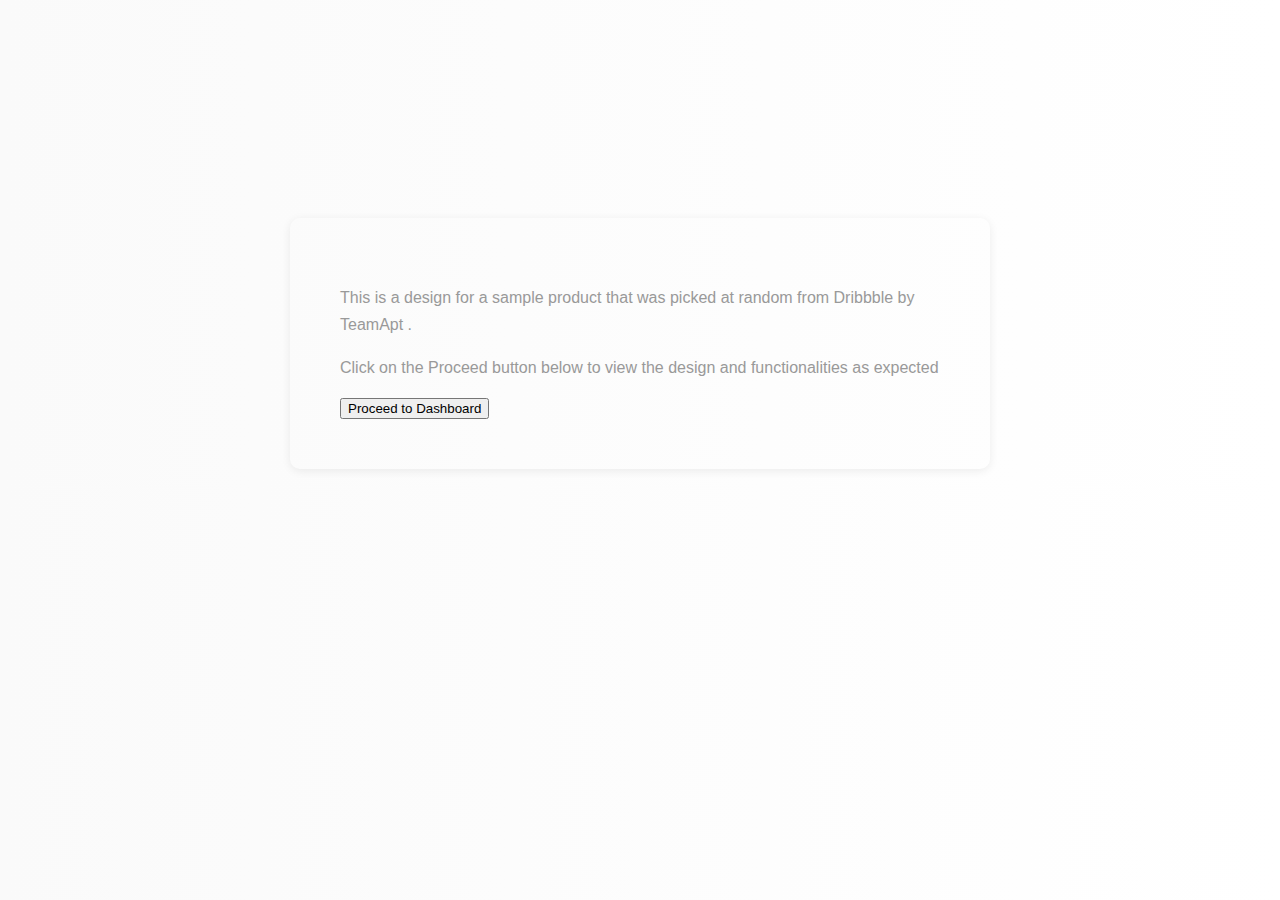
==== index.html @ 633ac977 "TAsk Commit" ====
<!doctype html>
<html lang="en">

<head>
    <!-- Required meta tags -->
    <meta charset="utf-8">
    <meta name="viewport" content="width=device-width, initial-scale=1">
    <title>GSE BANKING</title>

    <!-- Bootstrap CSS -->
    <link href="https://cdn.jsdelivr.net/npm/bootstrap@5.1.3/dist/css/bootstrap.min.css" rel="stylesheet" integrity="sha384-1BmE4kWBq78iYhFldvKuhfTAU6auU8tT94WrHftjDbrCEXSU1oBoqyl2QvZ6jIW3" crossorigin="anonymous">

    <!-- Local CSS -->
    <link href="css/styles.css" rel="stylesheet">


</head>

<body>
    <div class="welcome text-center mt-5">
        <p>This is a design for a sample product that was picked at random from Dribbble by <b>TeamApt</b> .</p>
        <p class="pt-3"> Click on the Proceed button below to view the design and functionalities as expected</p>

        <a href="pages/dashboard.html">
            <button type="button" class="btn btn-primary btn-lg mt-5"> Proceed to Dashboard </button>
        </a>
    </div>
</body>

</html>
---- css/styles.css ----
.welcome {
        max-width: 600px;
        margin-top: 200px !important;
        margin: auto;
        padding: 50px 50px;
        border-radius: 10px;
        box-shadow: 0px 2px 10px rgba(0, 0, 0, 0.075);
    }
    
    .wrapper {
        display: flex;
        width: 100%;
        align-items: stretch;
    }
    
    .logoText {
        padding-left: 20px;
        color: #000 !important;
        font-weight: 600;
    }
    
    a[data-toggle="collapse"] {
        position: relative;
    }
    
    body {
        font-family: 'Poppins', sans-serif;
        background: #fff;
        padding: 10px;
        background-image: linear-gradient(to right, #fafafa, #fff);
    }
    
    p {
        font-family: 'Poppins', sans-serif;
        font-size: 1.0em;
        font-weight: 300;
        line-height: 1.7em;
        color: #999;
    }
    
    a,
    a:hover,
    a:focus {
        color: inherit;
        text-decoration: none;
        transition: all 0.3s;
    }
    
    .navbar {
        border: none;
        border-radius: 0;
        margin-bottom: 40px;
    }
    
    .navbar-btn {
        box-shadow: none;
        outline: none !important;
        border: none;
    }
    
    i,
    span {
        display: inline-block;
    }
    /* ---------------------------------------------------
        SIDEBAR STYLE
    ----------------------------------------------------- */
    
    #sidebar {
        min-width: 250px;
        max-width: 250px;
        background: #fafafa;
        color: #131e3a;
        transition: all 0.3s;
        box-shadow: 1px 1px 2px rgba(0, 0, 0, 0.1);
    }
    
    #sidebar.active {
        min-width: 100px;
        max-width: 100px;
        text-align: center;
    }
    
    #sidebar.active .sidebar-header h3,
    #sidebar.active .extras {
        display: none;
    }
    
    #sidebar.active .sidebar-header strong {
        display: block;
    }
    
    #sidebar ul li a {
        text-align: left;
        padding-top: 20px !important;
        padding-bottom: 20px !important;
    }
    
    #sidebar.active ul li a {
        padding: 20px 10px;
        text-align: center;
        font-size: 0.85em;
    }
    
    #sidebar .sidebar-header {
        padding: 20px;
        background: #fafafa;
    }
    
    #sidebar .sidebar-header strong {
        display: none;
    }
    
    #sidebar ul.components {
        padding: 20px 0;
        border-bottom: 1px solid #fafafa;
    }
    
    #sidebar ul li a {
        padding: 10px;
        font-size: 1.1em;
        display: block;
    }
    
    #sidebar ul li a:hover {
        color: #1d5cfc;
        background: #fff;
    }
    
    #sidebar ul li.active>a,
    a[aria-expanded="true"] {
        color: #1d5cfc;
    }
    
    ul.extras {
        padding-left: 20px;
        padding-right: 20px;
    }
    
    .task-add {
        background-color: #edf1fb;
        border-radius: 20px;
        padding: 20px !important;
    }
    
    .task-add .txt {
        font-size: 16px;
        line-height: 1.7em;
        margin-right: 48px;
        justify-content: left;
        text-align: left;
    }
    
    .profile {
        position: absolute;
        bottom: 30px;
        width: 100%;
    }
    
    .profile-info {
        width: 145px !important;
    }
    
    .icons {
        border-radius: 30px;
    }
    
    .portal {
        padding-top: 14px !important;
    }
    
    .progress {
        height: 4px !important;
    }
    
    .progress-bar {
        width: 100px !important;
    }
    
    .invite-btn {
        border-style: dashed !important;
        border: #999;
        border-radius: 16px;
    }
    
    .parent {
        position: relative;
        top: 0;
        left: 0;
    }
    
    .child-img {
        border-radius: 30px;
        position: relative;
        top: 0;
        left: 20px;
        border: 1px #fff solid;
    }
    
    .child-img-1 {
        border-radius: 30px;
        position: absolute;
        top: 0;
        left: 40px;
        border: 1px #fff solid;
    }
    
    .child-img-2 {
        border-radius: 30px;
        position: absolute;
        top: 0;
        left: 60px;
        border: 1px #fff solid;
    }
    
    .child-img-3 {
        border-radius: 30px;
        position: absolute;
        top: 0;
        left: 80px;
        border: 1px #fff solid;
    }
    
    .child-img-4 {
        border-radius: 30px;
        position: absolute;
        top: 0;
        left: 80px;
        border: 1px #fff solid;
    }
    
    .child-img-5 {
        border-radius: 40px;
        position: absolute;
        width: auto;
        top: 0;
        left: 100px;
        border: 1px #fff solid;
        background-color: #121f3a;
        color: #fff;
    }
    
    .form-select {
        padding: 10px;
        border-radius: 20px;
        border: 1px solid #c1c1c1 !important;
        color: #999;
        font-size: 14px;
        width: 170px;
    }
    
    #search-area {
        display: none;
    }
    
    .container {
        max-width: 1400px !important;
        overflow: auto;
    }
    
    .work-dash {
        max-height: 500px;
        overflow: auto;
    }
    
    .calendar-days {
        border: 0 !important;
    }
    
    .staff-div {
        border-radius: 20px;
        /* border: 1px solid #c1c1c1; */
        padding: 18px;
    }
    
    .list-group-item {
        border: 0 !important
    }
    
    .circle-orange {
        height: 28px;
        width: 28px;
        background-color: #fea066;
        border-radius: 20px;
        margin: 10px;
        margin-left: 10px;
    }
    
    .circle-gold {
        height: 28px;
        width: 28px;
        background-color: #fbdd57;
        border-radius: 20px;
        margin: 10px;
        margin-left: 10px;
    }
    
    .circle-dark {
        height: 28px;
        width: 28px;
        background-color: #2f2b57;
        border-radius: 20px;
        margin: 10px;
        margin-left: 10px;
    }
    
    .circle-sky {
        height: 28px;
        width: 28px;
        background-color: #59dffc;
        border-radius: 20px;
        margin: 10px;
        margin-left: 10px;
    }
    
    .circle-light {
        height: 14px;
        width: 14px;
        background-color: #f1f1f1;
        border-radius: 20px;
        margin: 7px;
        margin-left: 7px;
    }
    
    .measure-work-light-1 {
        background-color: #fce0ce;
        width: 430px !important;
        border-radius: 50px;
        height: 48px !important;
        color: #fd7e2e;
        font-size: 14px;
        animation-name: complete1;
        animation-duration: 10s;
        animation-delay: 10s;
        animation-fill-mode: forwards;
    }
    
    @keyframes complete1 {
        0% {
            background-color: #fce0ce;
            color: #f1f1f1;
        }
        100% {
            background-color: #fd7e2e;
            color: #f1f1f1;
        }
    }
    
    .measure-work-light-1 .percent {
        margin-left: 76px !important;
    }
    
    .measure-work-solid-1 {
        background-color: #fd7e2e;
        width: 300px !important;
        border-radius: 50px;
        height: 48px !important;
        color: #f1f1f1;
        font-size: 14px;
    }
    
    .measure-work-light-2 {
        background-color: #fce0ce;
        width: 545px !important;
        border-radius: 50px;
        height: 48px !important;
        color: #fd7e2e;
        font-size: 14px;
        animation-name: complete1;
        animation-duration: 10s;
        animation-delay: 10s;
        animation-fill-mode: forwards;
    }
    
    .measure-work-light-2 .percent {
        margin-left: 192px !important;
    }
    
    .measure-work-solid-2 {
        background-color: #fd7e2e;
        width: 300px !important;
        border-radius: 50px;
        height: 48px !important;
        color: #f1f1f1;
        font-size: 14px;
    }
    
    .measure-work-light-3 {
        background-color: #e9f8fa;
        width: 830px !important;
        border-radius: 50px;
        height: 48px !important;
        color: #1cd3fb;
        font-size: 14px;
        animation-name: complete2;
        animation-duration: 10s;
        animation-delay: 10s;
        animation-fill-mode: forwards;
    }
    
    @keyframes complete2 {
        0% {
            background-color: #e9f8fa;
            color: #f1f1f1;
        }
        100% {
            background-color: #1cd3fb;
            color: #f1f1f1;
        }
    }
    
    .measure-work-light-3 .percent {
        margin-left: 156px !important;
    }
    
    .measure-work-solid-3 {
        background-color: #1cd3fb;
        width: 630px !important;
        border-radius: 50px;
        height: 48px !important;
        color: #f1f1f1;
        font-size: 14px;
    }
    
    .measure-work-light-4 {
        background-color: #f5f4ff;
        width: 680px !important;
        border-radius: 50px;
        height: 48px !important;
        color: #090738;
        font-size: 14px;
        animation-name: complete3;
        animation-duration: 10s;
        animation-delay: 10s;
        animation-fill-mode: forwards;
    }
    
    @keyframes complete3 {
        0% {
            background-color: #f5f4ff;
            color: #f1f1f1;
        }
        100% {
            background-color: #090738;
            color: #f1f1f1;
        }
    }
    
    .measure-work-light-4 .percent {
        margin-left: 354px !important;
    }
    
    .measure-work-solid-4 {
        background-color: #090738;
        width: 280px !important;
        border-radius: 50px;
        height: 48px !important;
        color: #f1f1f1;
        font-size: 14px;
    }
    
    .shift-1 {
        margin-left: 65px;
    }
    
    .shift-2 {
        margin-left: 150px;
    }
    
    .measure-work-light-5 {
        background-color: #fdf9e6;
        width: 420px !important;
        border-radius: 50px;
        height: 48px !important;
        color: #f9d018;
        font-size: 14px;
        animation-name: complete4;
        animation-duration: 10s;
        animation-delay: 10s;
        animation-fill-mode: forwards;
    }
    
    @keyframes complete4 {
        0% {
            background-color: #fdf9e6;
            color: #f1f1f1;
        }
        100% {
            background-color: #f9d018;
            color: #f1f1f1;
        }
    }
    
    .measure-work-light-5 .percent {
        margin-left: 168px !important;
    }
    
    .measure-work-solid-5 {
        background-color: #f9d018;
        width: 200px !important;
        border-radius: 50px;
        height: 48px !important;
        color: #f1f1f1;
        font-size: 14px;
    }
    
    .measure-work-solid-6 {
        background-color: #f9d018;
        width: 300px !important;
        border-radius: 50px;
        height: 48px !important;
        color: #f1f1f1;
        font-size: 14px;
    }
    
    .measure-work-light-tot {
        background-color: #edf1fb;
        width: 100px !important;
        border-radius: 4px;
        height: 4px !important;
        color: #1d5cfc;
        animation-name: complete-tot;
        animation-duration: 10s;
        animation-delay: 10s;
        animation-fill-mode: forwards;
    }
    
    @keyframes complete-tot {
        0% {
            background-color: #edf1fb;
            color: #f1f1f1;
        }
        100% {
            background-color: #1d5cfc;
            color: #f1f1f1;
        }
    }
    
    .measure-work-light-tot .percent {
        margin-left: 168px !important;
    }
    
    .measure-work-solid-tot {
        background-color: #1d5cfc;
        width: 40px !important;
        border-radius: 4px;
        height: 4px !important;
    }
    /* ---------------------------------------------------
        CONTENT STYLE
    ----------------------------------------------------- */
    
    #content {
        padding: 20px;
        min-height: 100vh;
        transition: all 0.3s;
    }
    /* ---------------------------------------------------
        MEDIAQUERIES
    ----------------------------------------------------- */
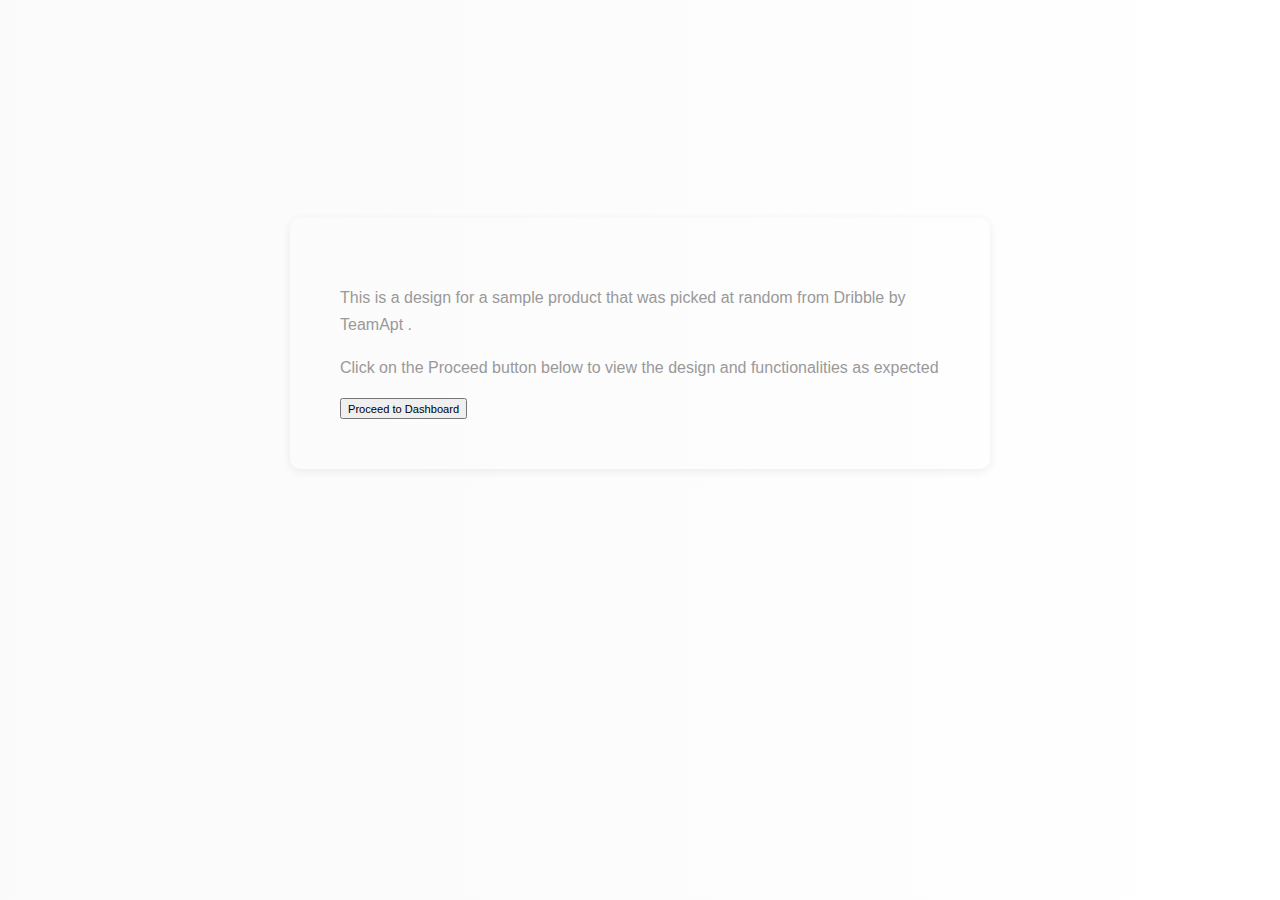
==== commit 91f2c524: "Update" ====
--- a/index.html
+++ b/index.html
@@ -18,11 +18,11 @@
 
 <body>
     <div class="welcome text-center mt-5">
-        <p>This is a design for a sample product that was picked at random from Dribbble by <b>TeamApt</b> .</p>
+        <p>This is a design for a sample product that was picked at random from Dribble by <b>TeamApt</b> .</p>
         <p class="pt-3"> Click on the Proceed button below to view the design and functionalities as expected</p>
 
         <a href="pages/dashboard.html">
-            <button type="button" class="btn btn-primary btn-lg mt-5"> Proceed to Dashboard </button>
+            <button type="button" class="btn btn-primary btn-lg mt-5"> <small>Proceed to Dashboard</small> </button>
         </a>
     </div>
 </body>
